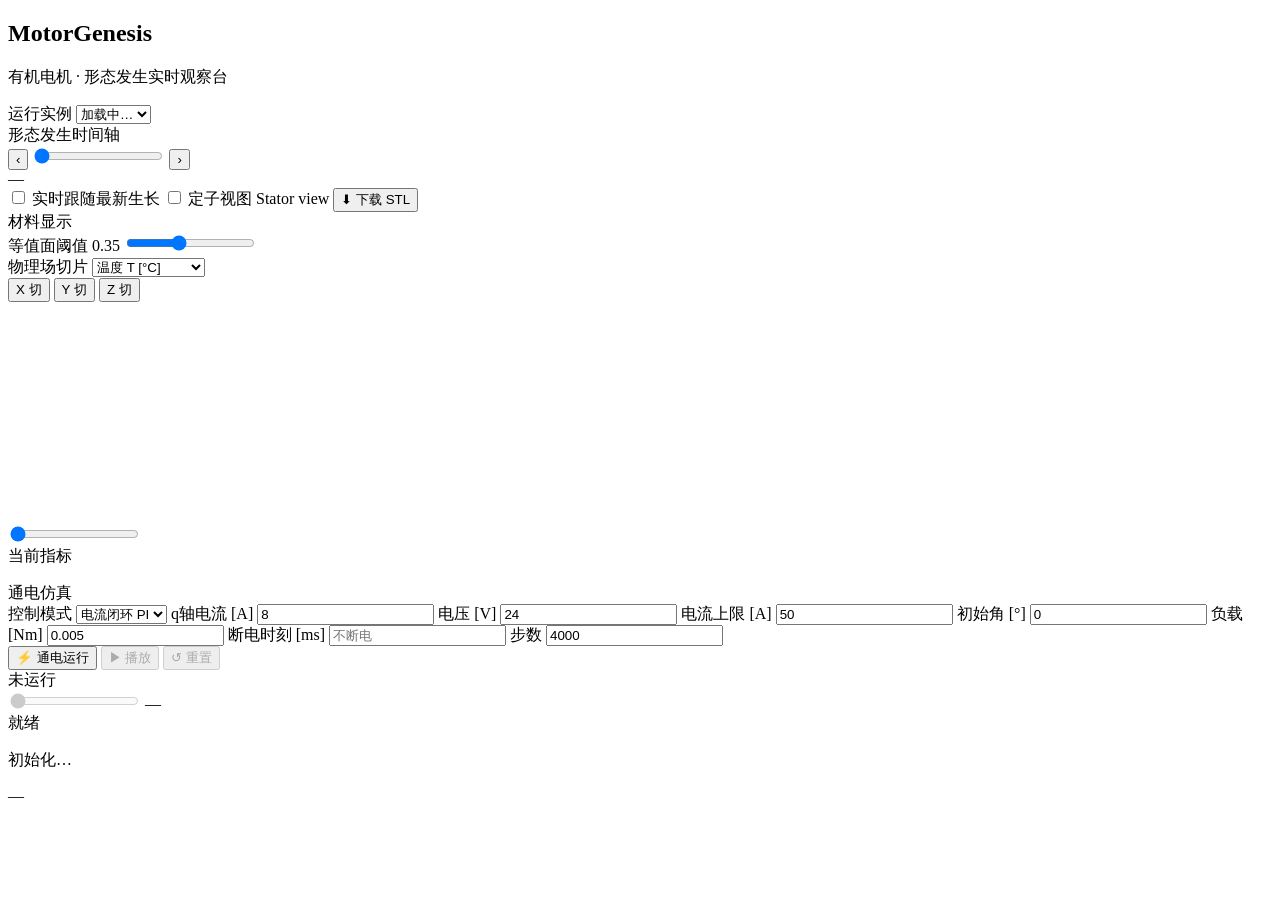
==== organic_motor/web/static/index.html @ c2db7591 "B3/B4/B5/B6/D4: PI current controller, energy balance, R(T), power-off, stability B3 — average-inver" ====
<!doctype html>
<html lang="zh">
<head>
<meta charset="utf-8" />
<meta name="viewport" content="width=device-width, initial-scale=1" />
<title>MotorGenesis · 有机电机的形态发生</title>
<link rel="stylesheet" href="/static/style.css" />
</head>
<body>
<div id="app">
  <aside id="sidebar">
    <header>
      <h1>MotorGenesis</h1>
      <p class="tag">有机电机 · 形态发生实时观察台</p>
    </header>

    <section class="panel">
      <label for="runSelect">运行实例</label>
      <select id="runSelect"><option value="">加载中…</option></select>
    </section>

    <section class="panel">
      <label>形态发生时间轴</label>
      <div class="timeline">
        <button id="prevBtn" title="上一步">‹</button>
        <input id="stepRange" type="range" min="0" max="0" value="0" />
        <button id="nextBtn" title="下一步">›</button>
      </div>
      <div class="step-info"><span id="stepLabel">—</span></div>
      <label class="live-toggle">
        <input id="liveToggle" type="checkbox" /> 实时跟随最新生长
      </label>
      <label class="live-toggle" title="仅显示打印定子（移除转子/磁钢），用于与打印定子参考图对比">
        <input id="statorViewToggle" type="checkbox" /> 定子视图 Stator view
      </label>
      <button id="downloadStl" class="download-btn" title="下载当前步骤 STL">⬇ 下载 STL</button>
    </section>

    <section class="panel">
      <label>材料显示</label>
      <div id="materialToggles" class="toggles"></div>
      <label>等值面阈值 <span id="levelVal">0.35</span></label>
      <input id="levelRange" type="range" min="0.15" max="0.65" step="0.05" value="0.35" />
    </section>

    <section class="panel">
      <label>物理场切片</label>
      <select id="sliceField">
        <option value="temperature">温度 T [°C]</option>
        <option value="Bmag">磁通密度 |B| [T]</option>
        <option value="Jmag">电流密度 |J|</option>
        <option value="rho_iron">铁密度</option>
        <option value="rho_copper">铜密度</option>
        <option value="rho_pm">磁钢密度</option>
      </select>
      <div class="slice-axes">
        <button data-axis="0">X 切</button>
        <button data-axis="1" class="active">Y 切</button>
        <button data-axis="2" class="active main">Z 切</button>
      </div>
      <input id="sliceIndex" type="range" min="0" max="0" value="0" />
      <canvas id="sliceCanvas" width="240" height="240"></canvas>
    </section>

    <section class="panel metrics">
      <label>当前指标</label>
      <dl id="metricList"></dl>
    </section>

    <section class="panel" id="startupPanel" style="display:none">
      <label>启动验证 (多初始角)</label>
      <div class="step-info"><span id="startupVerdict">—</span></div>
      <div id="startupAngles" class="startup-angles"></div>
      <div id="startupVerdicts" class="verdicts"></div>
    </section>

    <section class="panel" id="simPanel">
      <label>通电仿真</label>
      <div class="sim-params">
        <label>控制模式
          <select id="simControlMode">
            <option value="open_loop">开环电压</option>
            <option value="current_control" selected>电流闭环 PI</option>
          </select>
        </label>
        <label id="simIqRefRow">q轴电流 [A] <input id="simIqRef" type="number" value="8" step="1" /></label>
        <label>电压 [V] <input id="simVoltage" type="number" value="24" step="1" /></label>
        <label>电流上限 [A] <input id="simCurrentLimit" type="number" value="50" step="5" /></label>
        <label>初始角 [°] <input id="simInitialAngle" type="number" value="0" step="15" /></label>
        <label>负载 [Nm] <input id="simLoadTorque" type="number" value="0.005" step="0.001" /></label>
        <label>断电时刻 [ms] <input id="simPowerOff" type="number" value="" placeholder="不断电" step="10" /></label>
        <label>步数 <input id="simSteps" type="number" value="4000" step="500" /></label>
      </div>
      <div class="sim-controls">
        <button id="simRunBtn" class="sim-btn">⚡ 通电运行</button>
        <button id="simPlayBtn" class="sim-btn" disabled>▶ 播放</button>
        <button id="simResetBtn" class="sim-btn" disabled>↺ 重置</button>
      </div>
      <div id="simStatus" class="sim-status">未运行</div>
      <div class="sim-playback">
        <input id="simTimeSlider" type="range" min="0" max="0" value="0" disabled />
        <span id="simTimeLabel">—</span>
      </div>
    </section>

    <section class="panel" id="curvesPanel" style="display:none">
      <label>仿真曲线</label>
      <canvas id="curvesCanvas" width="280" height="200"></canvas>
    </section>

    <footer>
      <span id="statusLine" class="status">就绪</span>
    </footer>
  </aside>

  <main id="viewport">
    <div id="loadOverlay" class="overlay">
      <div class="spinner"></div>
      <p id="loadText">初始化…</p>
    </div>
    <div id="hud" class="hud">
      <span id="fpsHud">—</span>
    </div>
  </main>
</div>

<script type="importmap">
{
  "imports": {
    "three": "/static/vendor/three.module.js",
    "three/addons/": "/static/vendor/"
  }
}
</script>
<script type="module" src="/static/app.js"></script>
</body>
</html>
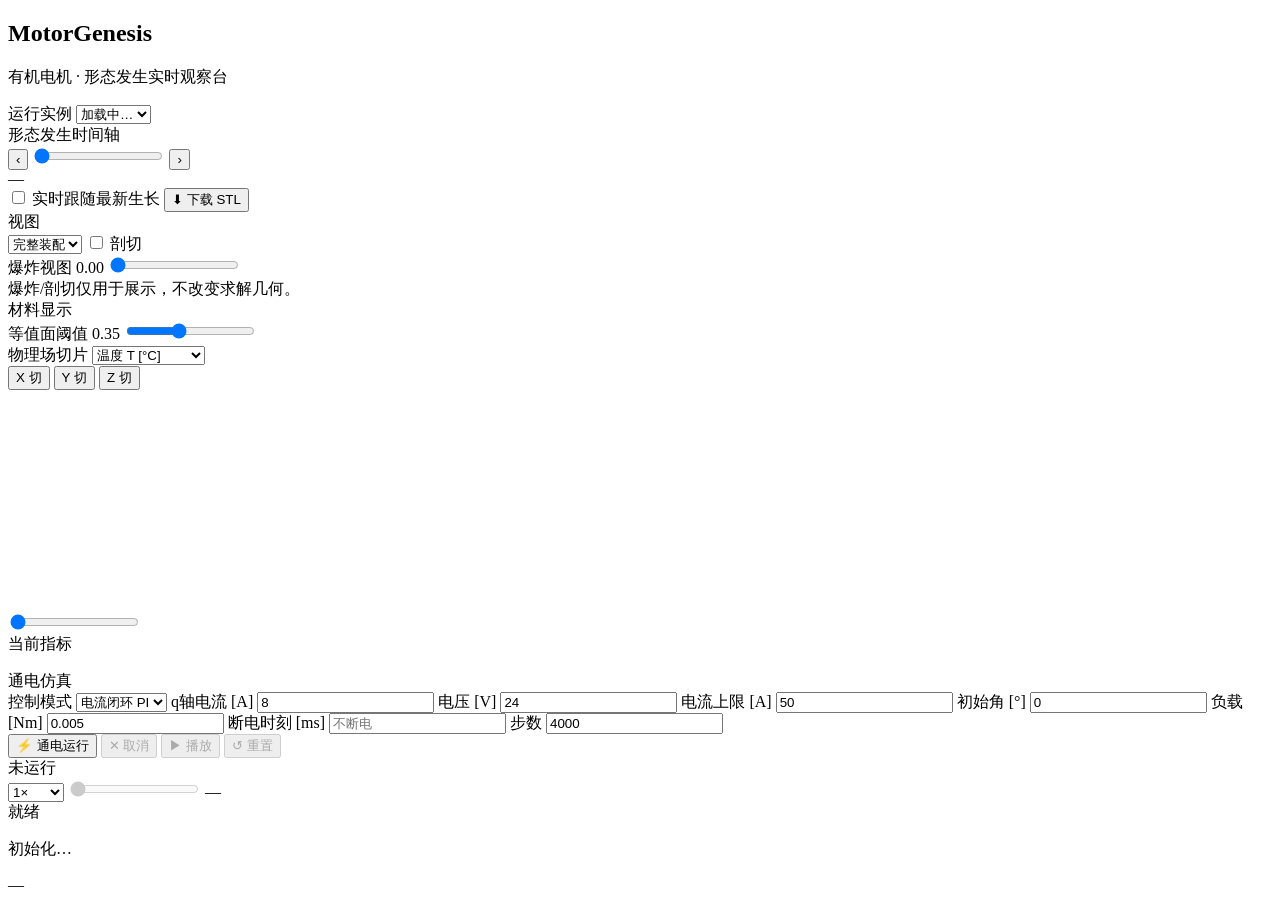
==== commit b542346f: "1/2/3/4: assembly hierarchy, strict inputs, physics-time playback, observable tasks 1 — assembly dis" ====
--- a/organic_motor/web/static/index.html
+++ b/organic_motor/web/static/index.html
@@ -30,10 +30,25 @@
       <label class="live-toggle">
         <input id="liveToggle" type="checkbox" /> 实时跟随最新生长
       </label>
-      <label class="live-toggle" title="仅显示打印定子（移除转子/磁钢），用于与打印定子参考图对比">
-        <input id="statorViewToggle" type="checkbox" /> 定子视图 Stator view
+      <button id="downloadStl" class="download-btn" title="下载当前步骤 STL">⬇ 下载 STL</button>
+    </section>
+
+    <section class="panel">
+      <label>视图</label>
+      <div class="view-controls">
+        <select id="viewMode">
+          <option value="full" selected>完整装配</option>
+          <option value="stator">仅定子</option>
+          <option value="rotor">仅转子</option>
+        </select>
+        <label class="live-toggle" title="轴向半剖 (仅显示，不影响求解几何)">
+          <input id="sectionToggle" type="checkbox" /> 剖切
+        </label>
+      </div>
+      <label>爆炸视图 <span id="explodeVal">0.00</span>
+        <input id="explodeRange" type="range" min="0" max="1" step="0.05" value="0" />
       </label>
-      <button id="downloadStl" class="download-btn" title="下载当前步骤 STL">⬇ 下载 STL</button>
+      <div class="vnote">爆炸/剖切仅用于展示，不改变求解几何。</div>
     </section>
 
     <section class="panel">
@@ -60,6 +75,7 @@
       </div>
       <input id="sliceIndex" type="range" min="0" max="0" value="0" />
       <canvas id="sliceCanvas" width="240" height="240"></canvas>
+      <div id="sliceSource" class="slice-source"></div>
     </section>
 
     <section class="panel metrics">
@@ -93,11 +109,19 @@
       </div>
       <div class="sim-controls">
         <button id="simRunBtn" class="sim-btn">⚡ 通电运行</button>
+        <button id="simCancelBtn" class="sim-btn" disabled>✕ 取消</button>
         <button id="simPlayBtn" class="sim-btn" disabled>▶ 播放</button>
         <button id="simResetBtn" class="sim-btn" disabled>↺ 重置</button>
       </div>
       <div id="simStatus" class="sim-status">未运行</div>
       <div class="sim-playback">
+        <select id="simSpeed" title="播放倍率">
+          <option value="0.1">0.1×</option>
+          <option value="0.25">0.25×</option>
+          <option value="0.5">0.5×</option>
+          <option value="1" selected>1×</option>
+          <option value="2">2×</option>
+        </select>
         <input id="simTimeSlider" type="range" min="0" max="0" value="0" disabled />
         <span id="simTimeLabel">—</span>
       </div>
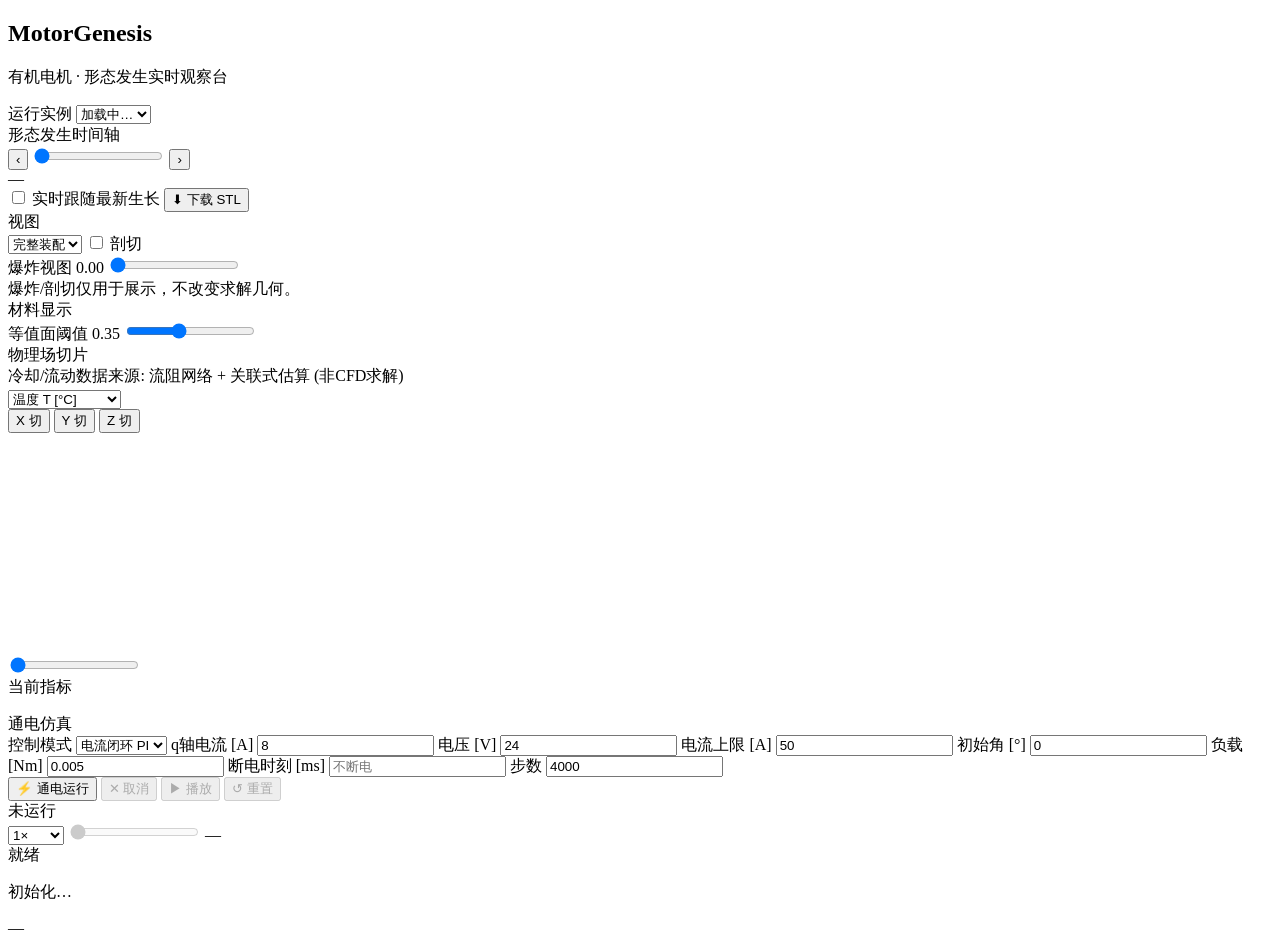
==== commit 64cad010: "7: thermal boundaries actually coupled — tracked gap-air and coolant nodes advance_voxel_temperature" ====
--- a/organic_motor/web/static/index.html
+++ b/organic_motor/web/static/index.html
@@ -60,6 +60,9 @@
 
     <section class="panel">
       <label>物理场切片</label>
+      <div class="vnote" style="margin-bottom:3px">
+        冷却/流动数据来源: 流阻网络 + 关联式估算 (非CFD求解)
+      </div>
       <select id="sliceField">
         <option value="temperature">温度 T [°C]</option>
         <option value="Bmag">磁通密度 |B| [T]</option>
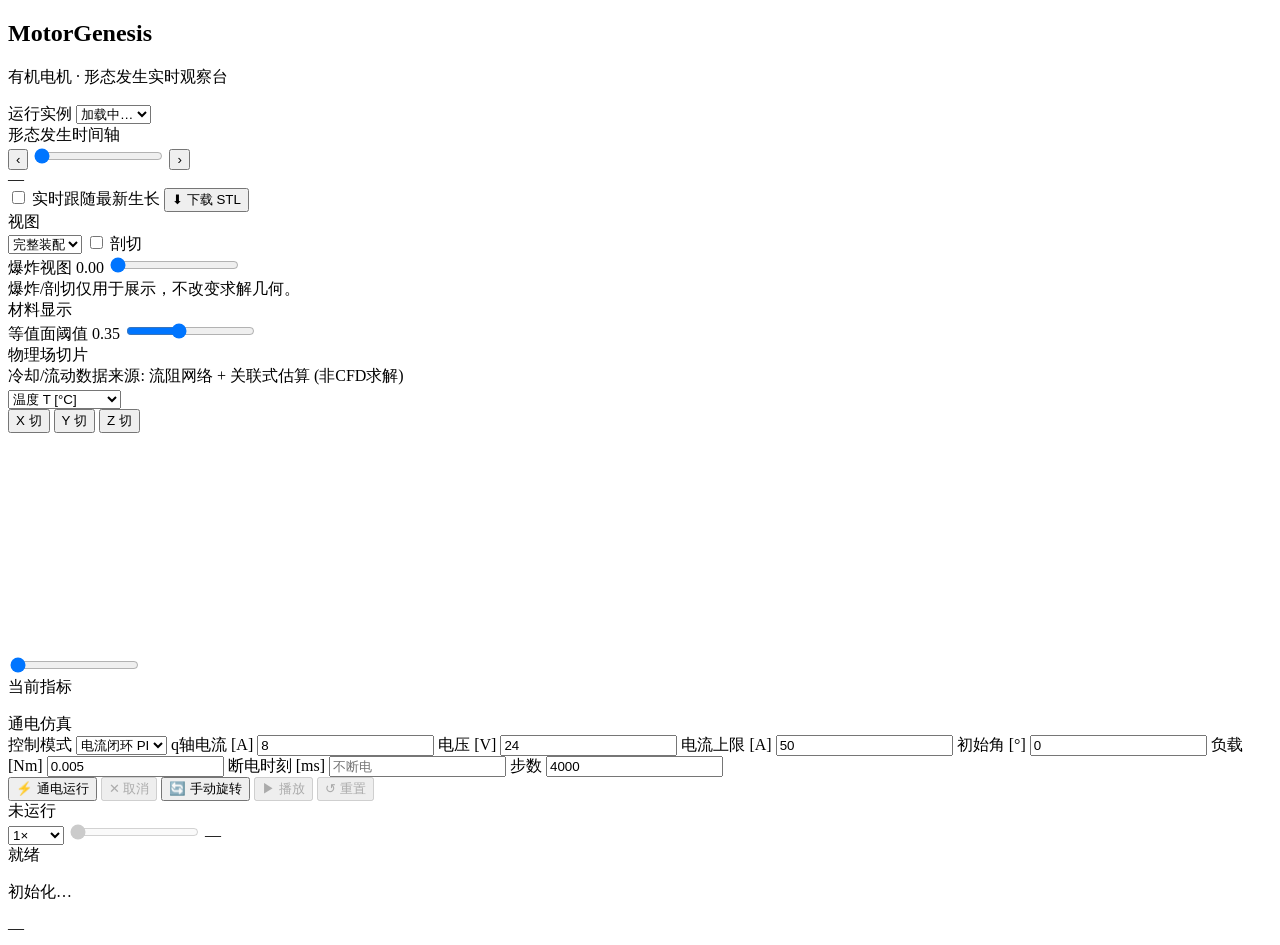
==== commit b291d8cc: "Add manual spin + vivid material colors + prefer assembly run 1. Manual spin button (🔄 手动旋转): rotate" ====
--- a/organic_motor/web/static/index.html
+++ b/organic_motor/web/static/index.html
@@ -113,6 +113,7 @@
       <div class="sim-controls">
         <button id="simRunBtn" class="sim-btn">⚡ 通电运行</button>
         <button id="simCancelBtn" class="sim-btn" disabled>✕ 取消</button>
+        <button id="simSpinBtn" class="sim-btn">🔄 手动旋转</button>
         <button id="simPlayBtn" class="sim-btn" disabled>▶ 播放</button>
         <button id="simResetBtn" class="sim-btn" disabled>↺ 重置</button>
       </div>
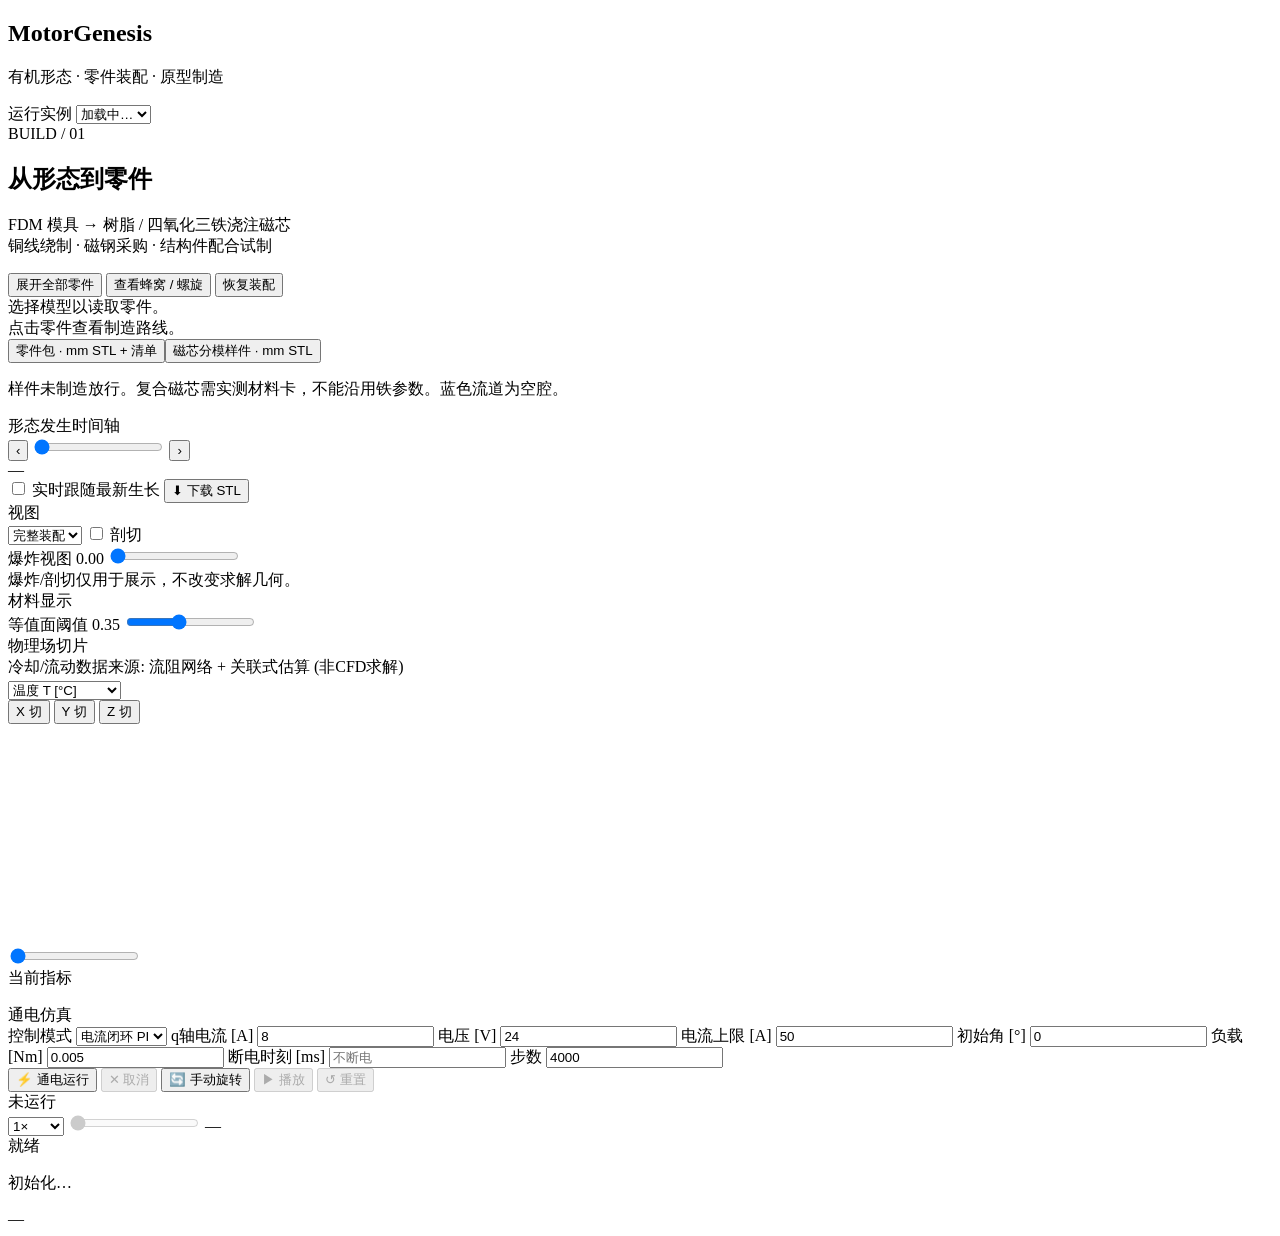
==== commit 8b5294b1: "Add prototype parts workbench and casting mold exports" ====
--- a/organic_motor/web/static/index.html
+++ b/organic_motor/web/static/index.html
@@ -11,12 +11,26 @@
   <aside id="sidebar">
     <header>
       <h1>MotorGenesis</h1>
-      <p class="tag">有机电机 · 形态发生实时观察台</p>
+      <p class="tag">有机形态 · 零件装配 · 原型制造</p>
     </header>
 
     <section class="panel">
       <label for="runSelect">运行实例</label>
       <select id="runSelect"><option value="">加载中…</option></select>
+    </section>
+
+    <section class="panel parts-panel">
+      <div class="parts-heading"><span class="eyebrow">BUILD / 01</span><h2>从形态到零件</h2></div>
+      <p class="vnote">FDM 模具 → 树脂 / 四氧化三铁浇注磁芯<br>铜线绕制 · 磁钢采购 · 结构件配合试制</p>
+      <div class="part-actions">
+        <button id="explodeParts">展开全部零件</button>
+        <button id="revealOrganic">查看蜂窝 / 螺旋</button>
+        <button id="restoreParts">恢复装配</button>
+      </div>
+      <div id="partList" class="part-list">选择模型以读取零件。</div>
+      <div id="partDetail" class="part-detail">点击零件查看制造路线。</div>
+      <div class="part-actions"><button id="partsDownload">零件包 · mm STL + 清单</button><button id="moldsDownload">磁芯分模样件 · mm STL</button></div>
+      <p class="vnote">样件未制造放行。复合磁芯需实测材料卡，不能沿用铁参数。蓝色流道为空腔。</p>
     </section>
 
     <section class="panel">
@@ -118,6 +132,7 @@
         <button id="simResetBtn" class="sim-btn" disabled>↺ 重置</button>
       </div>
       <div id="simStatus" class="sim-status">未运行</div>
+      <div id="simModeLabel" class="sim-mode-label" style="display:none;color:#e07020;font-size:11px;">⚠ 手动演示 · 无物理求解</div>
       <div class="sim-playback">
         <select id="simSpeed" title="播放倍率">
           <option value="0.1">0.1×</option>
@@ -142,6 +157,7 @@
   </aside>
 
   <main id="viewport">
+    <div id="partLabels" aria-hidden="true"></div>
     <div id="loadOverlay" class="overlay">
       <div class="spinner"></div>
       <p id="loadText">初始化…</p>
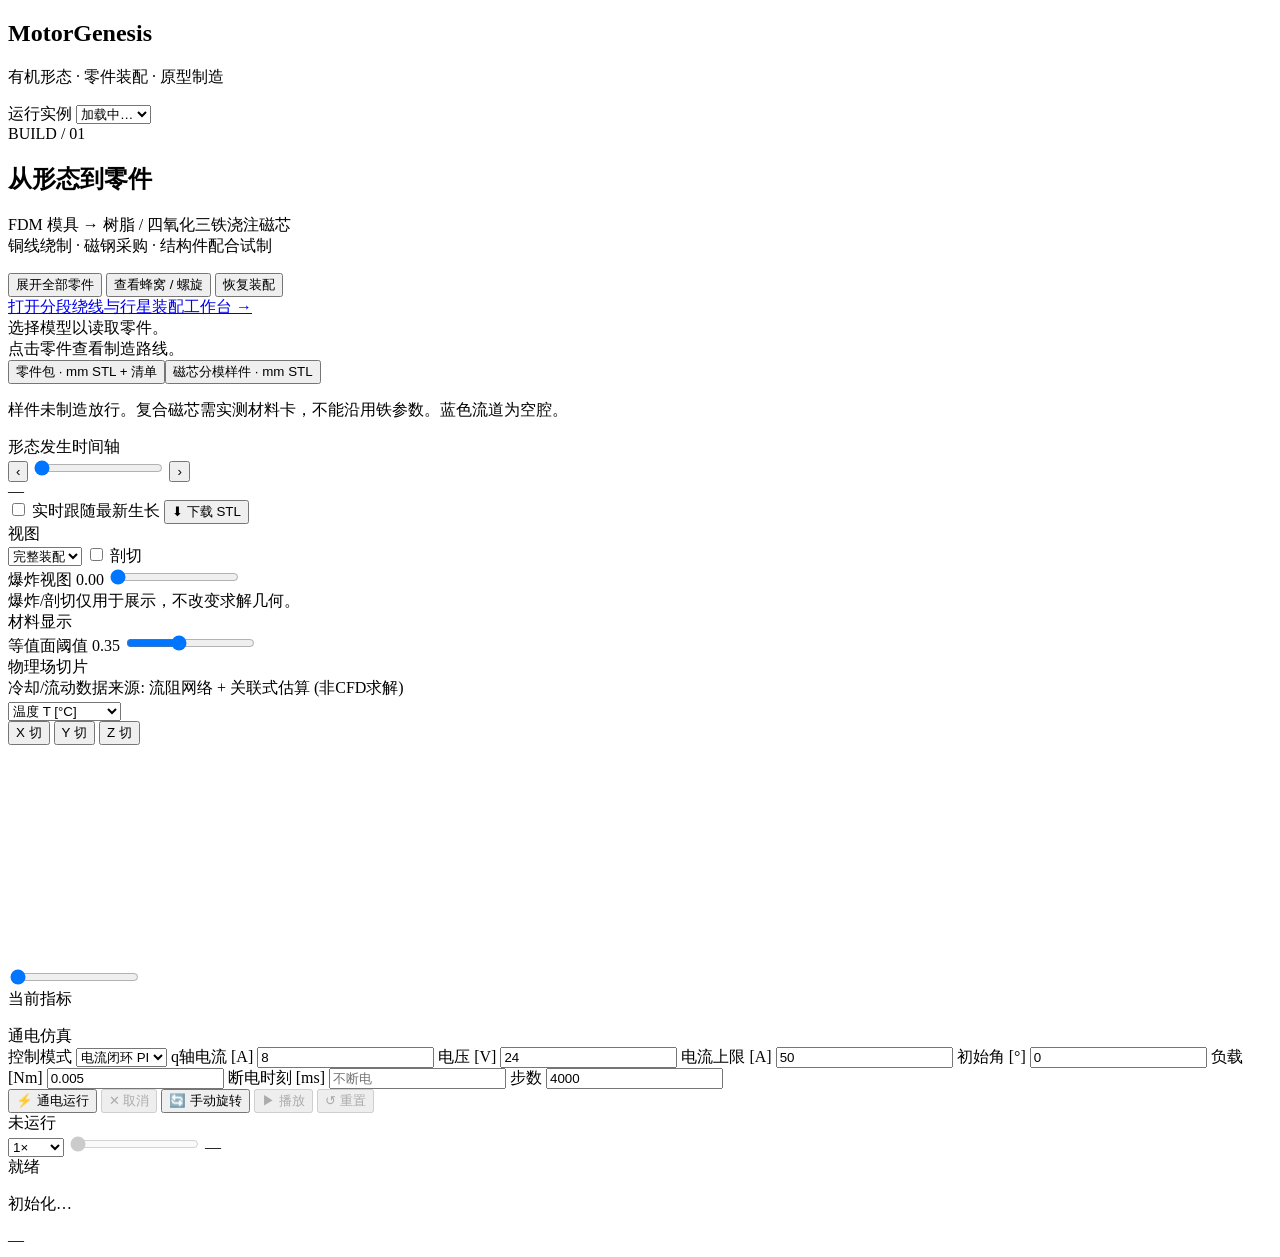
==== commit dd8f73cb: "Add manufacturable wound prototype and three-phase wiring workbench Generate segmented cores, groove" ====
--- a/organic_motor/web/static/index.html
+++ b/organic_motor/web/static/index.html
@@ -27,6 +27,7 @@
         <button id="revealOrganic">查看蜂窝 / 螺旋</button>
         <button id="restoreParts">恢复装配</button>
       </div>
+      <a class="part-detail" href="/prototype">打开分段绕线与行星装配工作台 →</a>
       <div id="partList" class="part-list">选择模型以读取零件。</div>
       <div id="partDetail" class="part-detail">点击零件查看制造路线。</div>
       <div class="part-actions"><button id="partsDownload">零件包 · mm STL + 清单</button><button id="moldsDownload">磁芯分模样件 · mm STL</button></div>
